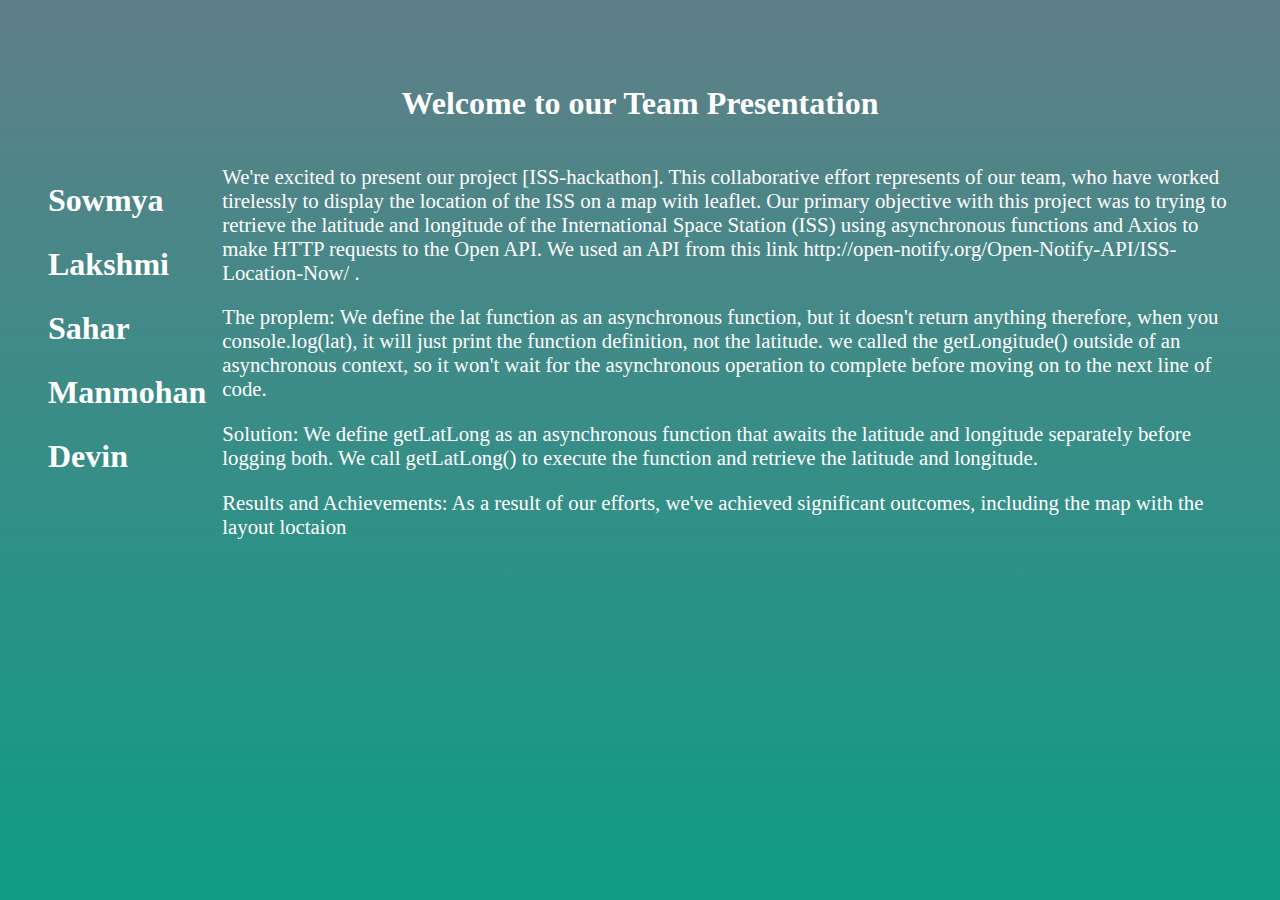
==== pages/about.html @ e7d83ee9 "debugging" ====
<!DOCTYPE html>
<html lang="en">
  <head>
    <meta charset="UTF-8" />
    <meta name="viewport" content="width=device-width, initial-scale=1.0" />
    <link rel="stylesheet" href="/styles/aboutUs.css" />
    <link rel="stylesheet" href="/styles/main.css" />

    <title>about</title>
  </head>
  <body>
    <section class="team">
      <h1 class="team__header">Welcome to our Team Presentation</h1>

      <div class="team__conatiner">
        <div class="team__names">
          <h3 class="team__subtitle">Sowmya</h3>
          <h3 class="team__subtitle">Lakshmi</h3>
          <h3 class="team__subtitle">Sahar</h3>
          <h3 class="team__subtitle">Manmohan</h3>
          <h3 class="team__subtitle">Devin</h3>
        </div>

        <div class="team__presentation">
          <p class="team_para">
            We're excited to present our project [ISS-hackathon]. This
            collaborative effort represents of our team, who have worked
            tirelessly to display the location of the ISS on a map with leaflet. Our primary objective with
            this project was to trying to retrieve the latitude and longitude of
            the International Space Station (ISS) using asynchronous functions
            and Axios to make HTTP requests to the Open API. We used an API from this link http://open-notify.org/Open-Notify-API/ISS-Location-Now/ . 
          </p>
        
          <p class="team_para">The proplem:
            We define the lat function as an asynchronous function, but it
            doesn't return anything therefore, when you console.log(lat), it
            will just print the function definition, not the latitude. we called
            the getLongitude() outside of an asynchronous context, so it won't
            wait for the asynchronous operation to complete before moving on to
            the next line of code.
          </p>

          <p class="team_para">
            Solution: We define getLatLong as an asynchronous function that
            awaits the latitude and longitude separately before logging both. We
            call getLatLong() to execute the function and retrieve the latitude
            and longitude.
          </p>

          <p class="team_para">
            Results and Achievements: As a result of our efforts, we've achieved
            significant outcomes, including the map with the layout loctaion
          </p>
        </div>
      </div>
    </section>
  </body>
</html>
---- styles/aboutUs.css ----
body {
  background-color: #385A64;
  background: linear-gradient(to bottom, #5f7f88, #0F9C86);
}

.team {
  padding: 4rem 2rem;
}
.team__header {
  font-size: 2rem;
  color: white;
  text-align: center;
}
.team__conatiner {
  display: flex;
}
.team__names {
  line-height: 1rem;
  padding: 1rem;
  height: 25rem;
}
.team__subtitle {
  color: white;
  font-size: 2rem;
  padding-bottom: 1rem;
}
.team__presentation {
  color: white;
}
.team_para {
  font-size: 1.3rem;
}/*# sourceMappingURL=aboutUs.css.map */
---- styles/main.css ----
#map {
  height: 5rem;
  width: 50%;
  padding: 3rem;
}

* {
  box-sizing: border-box;
}

body {
  margin: 0;
}

.header {
  background-color: #41424C;
  display: flex;
  flex-direction: row;
  justify-content: space-between;
  color: white;
}
.header__logo {
  color: white;
}
.header__navbar {
  width: 50%;
}
.header__list {
  display: flex;
  flex-direction: row;
  justify-content: space-evenly;
}
.header__item {
  list-style: none;
}
.header__link {
  text-decoration: none;
  color: white;
}
.header .header__link--active {
  padding-bottom: 0.8rem;
  border-bottom: 4px solid silver;
}

.footer {
  justify-content: center;
  padding: auto;
  padding: 1rem;
  font-family: Verdana, Geneva, Tahoma, sans-serif;
  height: auto;
  width: 100%;
  background-color: #41424C;
  display: flex;
  /* This enables flex context for all its children (the flex items) */
  justify-content: space-between;
  /* This will space out the flex items evenly */
  color: white;
}

.footer__item {
  justify-content: center;
  flex: 1;
  /* This allows each flex item to grow to fill the space */
  /* Optional: add some padding and borders to see the columns more clearly */
  padding: auto;
  text-align: center;
}

h4,
image {
  padding-bottom: 1em;
}

.footer__image {
  max-height: 2rem;
  height: auto;
}

body,
html {
  width: 100%;
  height: 100%;
}

/* Responsive single-column layout for the footer */
@media (max-width: 768px) {
  .footer {
    flex-direction: column;
    /* Stack flex items vertically */
    padding: 1.5rem 0;
    /* 1.5rem padding at the top and bottom */
  }
  .footer__item {
    /* Resetting flex to default since flex-direction column will stack items vertically */
    margin-bottom: 1rem;
    /* 1rem gutter between items */
  }
  /* Remove margin-bottom for the last item to prevent extra space at the bottom */
  .footer__item:last-child {
    margin-bottom: 0;
  }
}
a {
  color: inherit;
  /* Makes the link use the text color of its parent */
  text-decoration: none;
  /* Removes underline */
}

a:hover {
  font-weight: bold;
}/*# sourceMappingURL=main.css.map */
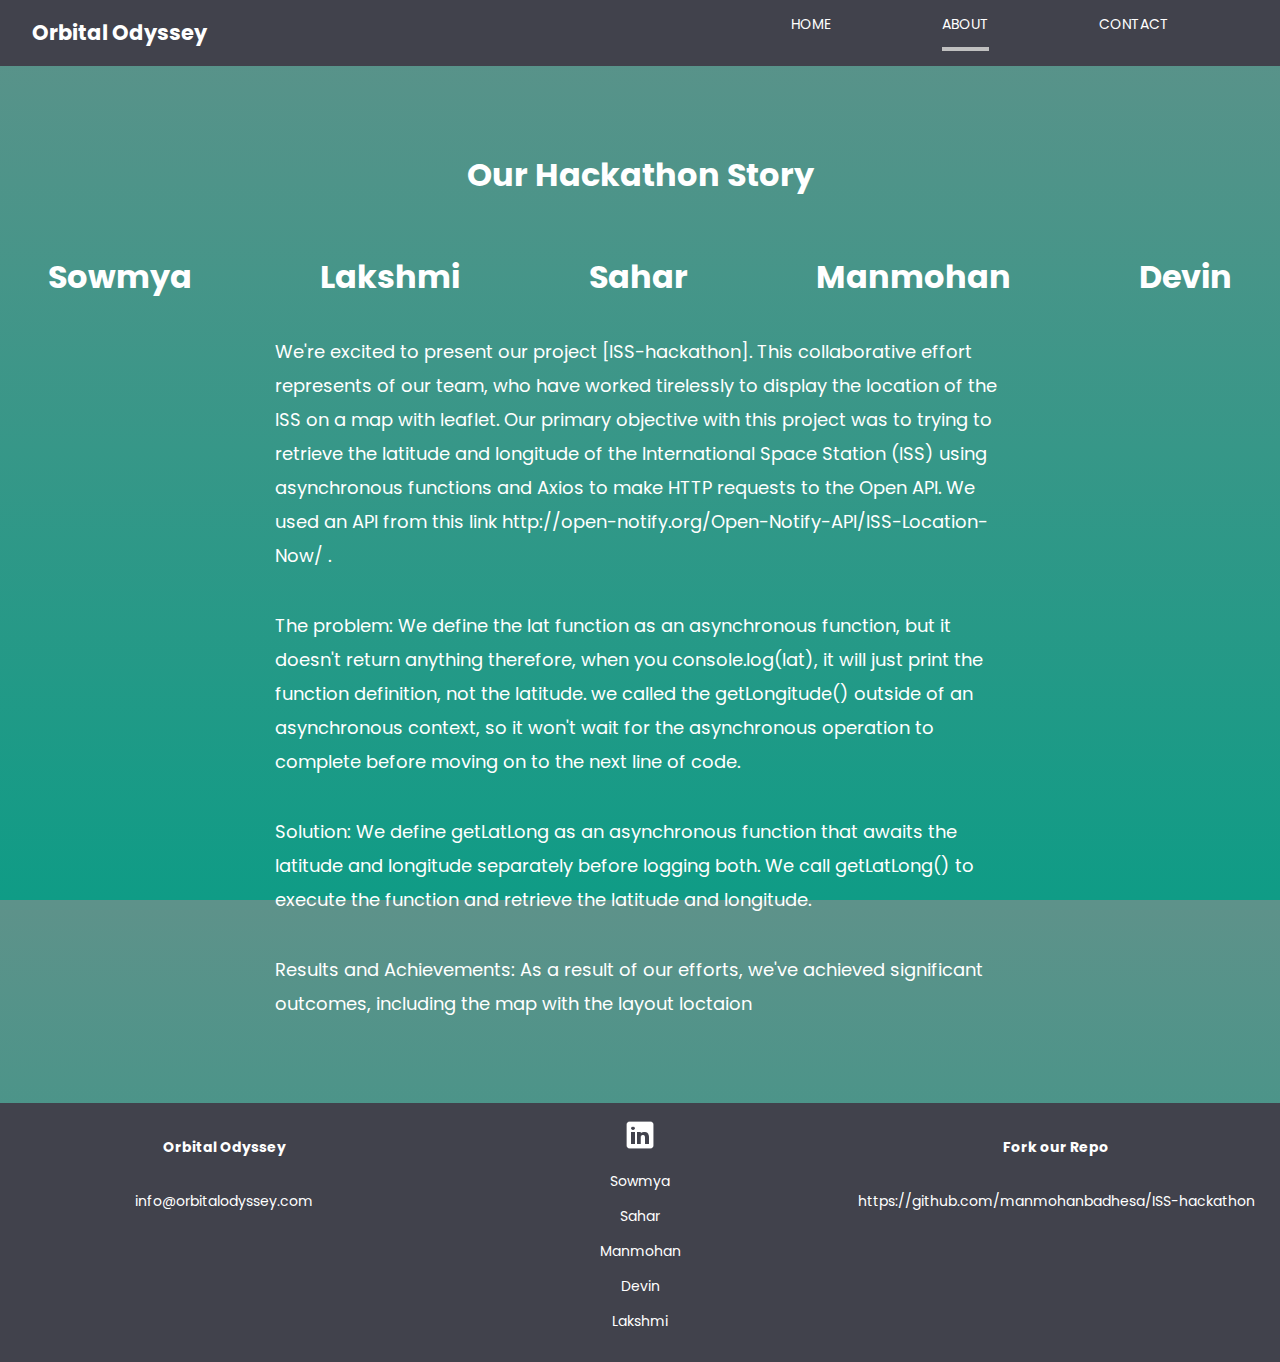
==== commit bf82554e: "final" ====
--- a/pages/about.html
+++ b/pages/about.html
@@ -3,14 +3,34 @@
   <head>
     <meta charset="UTF-8" />
     <meta name="viewport" content="width=device-width, initial-scale=1.0" />
+    <link rel="preconnect" href="https://fonts.googleapis.com">
+    <link rel="preconnect" href="https://fonts.gstatic.com" crossorigin>
+    <link href="https://fonts.googleapis.com/css2?family=Poppins:ital,wght@0,100;0,200;0,300;0,400;0,500;0,600;0,700;0,800;0,900;1,100;1,200;1,300;1,400;1,500;1,600;1,700;1,800;1,900&display=swap" rel="stylesheet">
     <link rel="stylesheet" href="/styles/aboutUs.css" />
     <link rel="stylesheet" href="/styles/main.css" />
+    
 
     <title>about</title>
   </head>
   <body>
+    <header class="header">
+      <h2 class="header__logo">Orbital Odyssey</h2>
+      <nav class="header__navbar">
+          <ul class="header__list">
+              <li class="header__item">
+                  <a class="header__link" href="../index.html">HOME</a>
+              </li>
+              <li class="header__item">
+                  <a class="header__link header__link--active" href="../pages/about.html">ABOUT</a>
+              </li>
+              <li class="header__item">
+                  <a class="header__link" href="../pages/contact.html">CONTACT</a>
+              </li>
+          </ul>
+      </nav>
+  </header>
     <section class="team">
-      <h1 class="team__header">Welcome to our Team Presentation</h1>
+      <h1 class="team__header">Our Hackathon Story</h1>
 
       <div class="team__conatiner">
         <div class="team__names">
@@ -31,7 +51,7 @@
             and Axios to make HTTP requests to the Open API. We used an API from this link http://open-notify.org/Open-Notify-API/ISS-Location-Now/ . 
           </p>
         
-          <p class="team_para">The proplem:
+          <p class="team_para">The problem:
             We define the lat function as an asynchronous function, but it
             doesn't return anything therefore, when you console.log(lat), it
             will just print the function definition, not the latitude. we called
@@ -54,5 +74,23 @@
         </div>
       </div>
     </section>
+    <footer class="footer">
+      <div class="footer__item">
+          <h4>Orbital Odyssey</h4>
+          <p>info@orbitalodyssey.com</p>
+      </div>
+      <div class="footer__item">
+          <image class="footer__image" src="../assets/icons8-linkedin-50.png" alt="LinkedIn Logo"></image>
+          <p><a href="https://www.linkedin.com/in/sowmyamalur/">Sowmya</a></p>
+          <p><a href="https://www.linkedin.com/in/sahar-mahdi-528738261/">Sahar</a></p>
+          <p><a href="https://www.linkedin.com/in/manmohan-singh-badhesa/">Manmohan</a></p>
+          <p><a href="https://www.linkedin.com/in/devin-dellazizzo-toth-40314644/">Devin</a></p>
+          <p><a href="https://www.linkedin.com/in/lakshmikande/">Lakshmi</a></p>
+      </div>
+      <div class="footer__item">
+          <h4>Fork our Repo</h4>
+          <p>https://github.com/manmohanbadhesa/ISS-hackathon</p>
+      </div>
+  </footer>
   </body>
 </html>
--- a/styles/aboutUs.css
+++ b/styles/aboutUs.css
@@ -1,6 +1,7 @@
 body {
   background-color: #385A64;
-  background: linear-gradient(to bottom, #5f7f88, #0F9C86);
+  background: linear-gradient(#5e928a, #0F9C86);
+  font-family: "Poppins", sans-serif;
 }
 
 .team {
@@ -13,11 +14,14 @@
 }
 .team__conatiner {
   display: flex;
+  flex-direction: column;
 }
 .team__names {
+  display: flex;
+  justify-content: space-between;
   line-height: 1rem;
   padding: 1rem;
-  height: 25rem;
+  height: 4rem;
 }
 .team__subtitle {
   color: white;
@@ -25,8 +29,15 @@
   padding-bottom: 1rem;
 }
 .team__presentation {
+  display: flex;
+  flex-direction: column;
+  justify-content: center;
+  align-items: center;
   color: white;
+  margin-top: 2rem;
 }
 .team_para {
-  font-size: 1.3rem;
+  font-size: 1.125rem;
+  width: 60%;
+  line-height: 2.125rem;
 }/*# sourceMappingURL=aboutUs.css.map */--- a/styles/main.css
+++ b/styles/main.css
@@ -1,6 +1,42 @@
+body {
+  box-sizing: border-box;
+  font-family: "Poppins", sans-serif;
+  font-size: 0.875rem;
+}
+
+@keyframes fadeIn {
+  from {
+    opacity: 0;
+  }
+  to {
+    opacity: 1;
+  }
+}
+* {
+  font-family: "Poppins", sans-serif;
+}
+
+body {
+  font-family: "Poppins", sans-serif;
+}
+
+.main {
+  display: flex;
+  flex-direction: column;
+  justify-content: center;
+  align-items: center;
+  height: 40rem;
+}
+.main__title {
+  margin: 2rem;
+  font-size: 3.75rem;
+  color: #385A64;
+  animation: fadeIn 3s ease-in-out forwards;
+}
+
 #map {
-  height: 5rem;
-  width: 50%;
+  height: 25rem;
+  width: 70%;
   padding: 3rem;
 }
 
@@ -20,6 +56,7 @@
   color: white;
 }
 .header__logo {
+  margin-left: 2rem;
   color: white;
 }
 .header__navbar {
